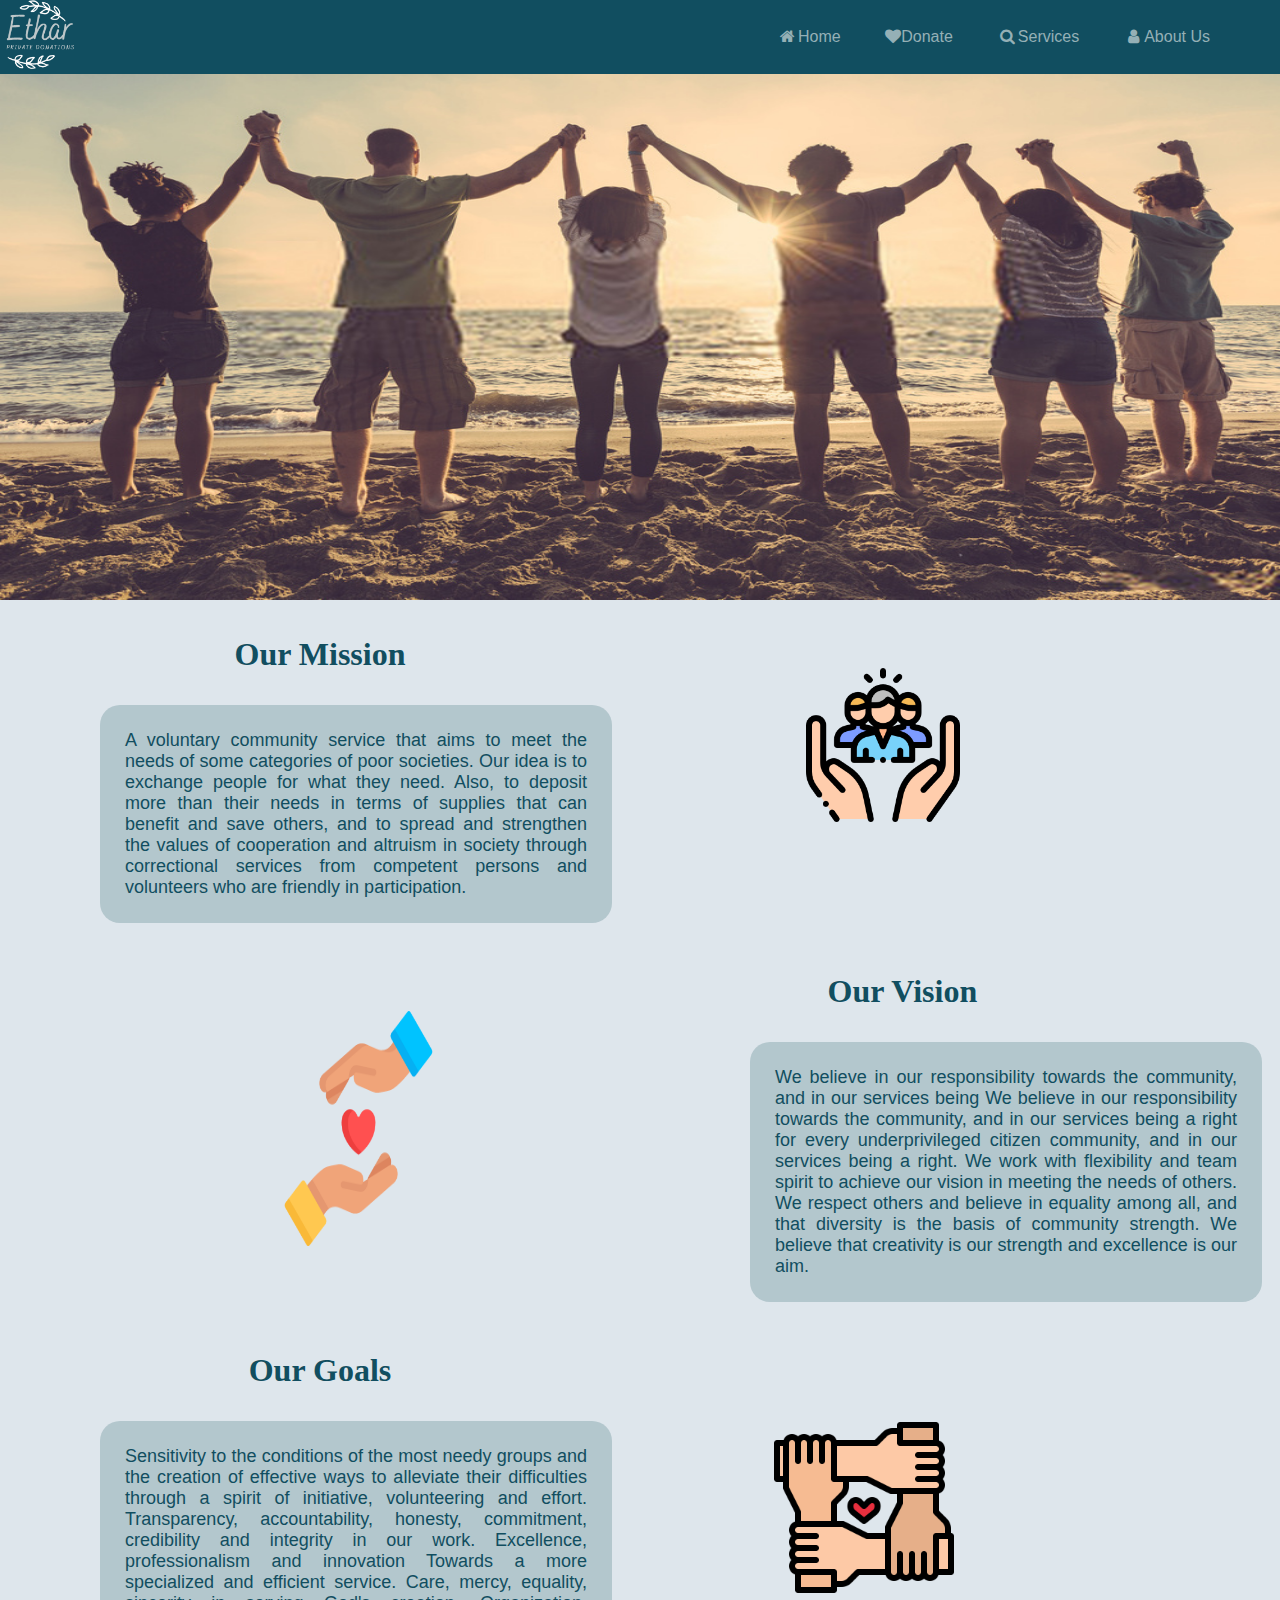
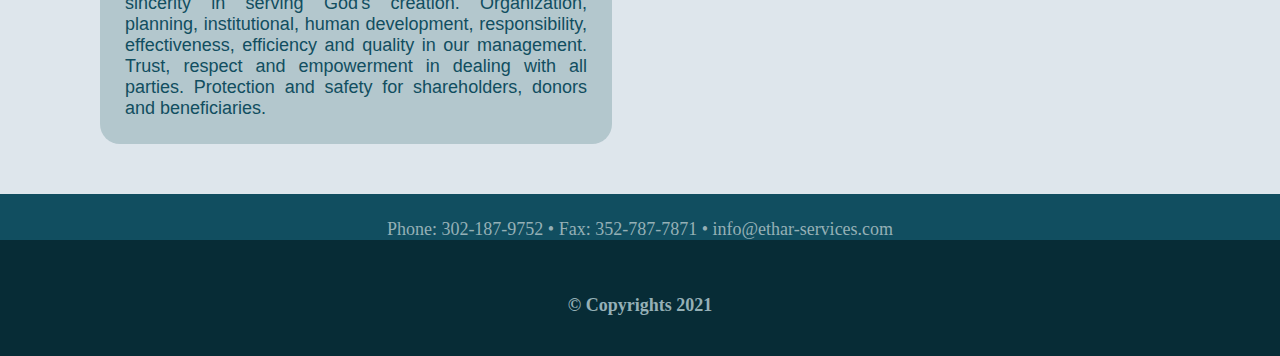
==== index.html @ 86778746 "adding photos to home page" ====
<!DOCTYPE html>
<html lang="en">

<head>

    <meta charset="UTF-8">
    <meta http-equiv="X-UA-Compatible" content="IE=edge">
    <meta name="viewport" content="width=device-width, initial-scale=1.0">
    <title>Ethar</title>
    <link rel="stylesheet" href="css/header.css">
    <link rel="stylesheet" href="css/footer.css">
    <link rel="stylesheet" href="css/style.css">
    <link rel="shortcut icon" href="images/ETHARlogo.png" type="image/x-icon">
    <link rel="stylesheet" href="https://cdnjs.cloudflare.com/ajax/libs/font-awesome/4.7.0/css/font-awesome.min.css">
    <link rel="stylesheet" href="/css/slideshow.css">


</head>

<body>

    <header>

           <img src="/images/ETHARlogo.png" alt="logo" width="70px" hight="70px">
           
        <nav id="headlist">
         <a href="index.html"><i class="fa fa-fw fa-home "></i>Home</a>
         <a href="pages/donations.html"><i class="fa fa-heart" aria-hidden="true"></i>Donate</a>
         <a href="pages/services.html"><i class="fa fa-fw fa-search"></i>Services</a>
         <a href="pages/AboutUs.html"><i class="fa fa-fw fa-user"></i>About Us</a>
        </nav>

    </header>



    <main>


        <div id="slideshow-example" data-component="slideshow">
            <div role="list">
              <div class="slide">
                <img src="/images/t1.jpg" alt="">
              </div>
              <div class="slide">
                <img src="/images/t2.jpg" alt="">
              </div>
              <div class="slide">
                <img src="/images/t3.jpg" alt="">
              </div>
            </div>
          </div>
          
          
       
        <img src="images/social-care.png" id="pic">
         <h3 id="mis">Our Mission</h3>
         <section id="what">
            <p class="our">
                A voluntary community service that aims to meet the needs of some categories of poor societies. Our idea
                is to exchange people for what they need. Also, to deposit more than their needs in terms of supplies
                that can benefit and save others, and to spread and strengthen the values of cooperation and altruism in
                society through correctional services from competent persons and volunteers who are friendly in
                participation.
            </p>
        </section>
        <img src="/images/charity.png" id="photo">
        <h3 id="vis">Our Vision</h3>
        <section id="vision">
            
            <p class="our">
                We believe in our responsibility towards the community, and in our services being We believe in our
                responsibility towards the community, and in our services being a right for every underprivileged
                citizen community, and in our services being a right. We work with flexibility and team spirit to
                achieve our vision in meeting the needs of others. We respect others and believe in equality among all,
                and that diversity is the basis of community strength. We believe that creativity is our strength and
                excellence is our aim.
            </p>
        </section>
        <img src="/images/helping-hand.png" id="images">
        <h3 id="goal">Our Goals</h3>
        <section id="goals">
            
            <p class="our">
                Sensitivity to the conditions of the most needy groups and the creation of effective ways to alleviate
                their difficulties through a spirit of initiative, volunteering and effort.
                Transparency, accountability, honesty, commitment, credibility and integrity in our work.
                Excellence, professionalism and innovation Towards a more specialized and efficient service.
                Care, mercy, equality, sincerity in serving God's creation.
                Organization, planning, institutional, human development, responsibility, effectiveness, efficiency and
                quality in our management.
                Trust, respect and empowerment in dealing with all parties.
                Protection and safety for shareholders, donors and beneficiaries. 

            </p>
        </section>


    </main>

    <footer>
        <div id="footer">
            <script src="/js/slide.js"></script>
            <p>Phone: 302-187-9752  •  Fax: 352-787-7871   •  info@ethar-services.com</p>
        </div>
         <h5> &copy; Copyrights 2021</h5>
         <script src="/js/slidecss.js"></script>
    </footer>

</body>

</html>
---- css/header.css ----
*{
    box-sizing: border-box;
}
header{
    background-color: #114E60;
    position: fixed;
    width: 100%;
    
    z-index:1;
}
/* header nav #headlist a.active{
    background-color: white;
} */
header img{
    margin-left: 5px;
}

#logo{
    text-decoration: none;
}
  
#headlist{
position: relative;
right: 50px ;
float:right;
margin-top: 28px;
font-family: 'Lucida Sans', 'Lucida Sans Regular', 'Lucida Grande', 'Lucida Sans Unicode', Geneva, Verdana, sans-serif;

}
#headlist a{
    text-decoration: none;
    color:#95b0b6;
    padding: 20px;
    /* padding-bottom: 0px;
    padding-top:0px; */
}
  #headlist a:hover  {
  transition-duration: .4s;
  font-size:25px ;
}
---- css/footer.css ----
footer{
    clear: both;
    position: relative;
    background-color:#072c36;
    text-align: center;
    width: 100%;
    padding-bottom:10px;
    height: 100%;
}
footer h5,footer p{
    padding-top: 25px;
    font-size:large;
    color: #95b0b6;
}
footer img{
    padding-top:30px;
   width:230px;
}
#footer{
    background-color:#114E60 ;
}
---- css/style.css ----
body{
    position: relative;
    background-color: rgb(222, 230, 236);
    margin: 0px;
}
main img{
    width: 100%;
    height: 600px;

}
main h3{
    text-align: center;
    font-size: xx-large;
}
main p{
    text-align:justify;
    margin:10px;
}

#photo{
    display: inline-block;
    position: absolute;
    width: 12%;
    height: 12%;
    /* float: left; */
    left: 22%;
    margin-top:3%;
 
}

#images{
    position: relative;
    width: 15%;
    height: 15%;
    float: right;
    margin-right:25%;
    margin-top:5%;

    
}
#pic{
    position: relative;
    width: 12%;
    height: 12%;
    float: right;
    margin-right:25%;
    margin-top:5%;
}

#what,#vision,#goals {
    background-color: #95b0b694;
    color:#114E60;
    font-family: 'Acme', sans-serif;
    margin-right:200px; 
    /* clear: both;  */
}
 h3:hover ,h3:hover, h3:hover{
    transform: scale(1.2);
    color:#114E60;
}
#vis{
    position: relative;
    color:#114E60;
    margin-left: 41%;
}
#mis{
    position: relative;
    color:#114E60;
    margin-right: 50%;
}
#goal{
   
    position: relative;
    color:#114E60;
    margin-right:50%;
}
#what p,#vision p,#goals p{
    font-style:normal;
    font-size: large;
    text-align: justify;

} 
#what{
  position: relative;
  width:40%;
  left:100px;
  padding: 15px;
  border-radius: 20px;
  
}
#vision{
    position: relative;
    width:40%;
    left: 600px;
    padding: 15px;
    border-radius: 20px;
    margin-left: 150px;
}
#goals{
    position: relative;
    width:40%;
    left:100px;
    padding: 15px;
    border-radius: 20px;
}
main section{
    margin-bottom: 50px;
}
---- css/slideshow.css ----
[data-component="slideshow"] .slide {
    display: none;
  }

  [data-component="slideshow"] .slide.active {
    display: block;
  }
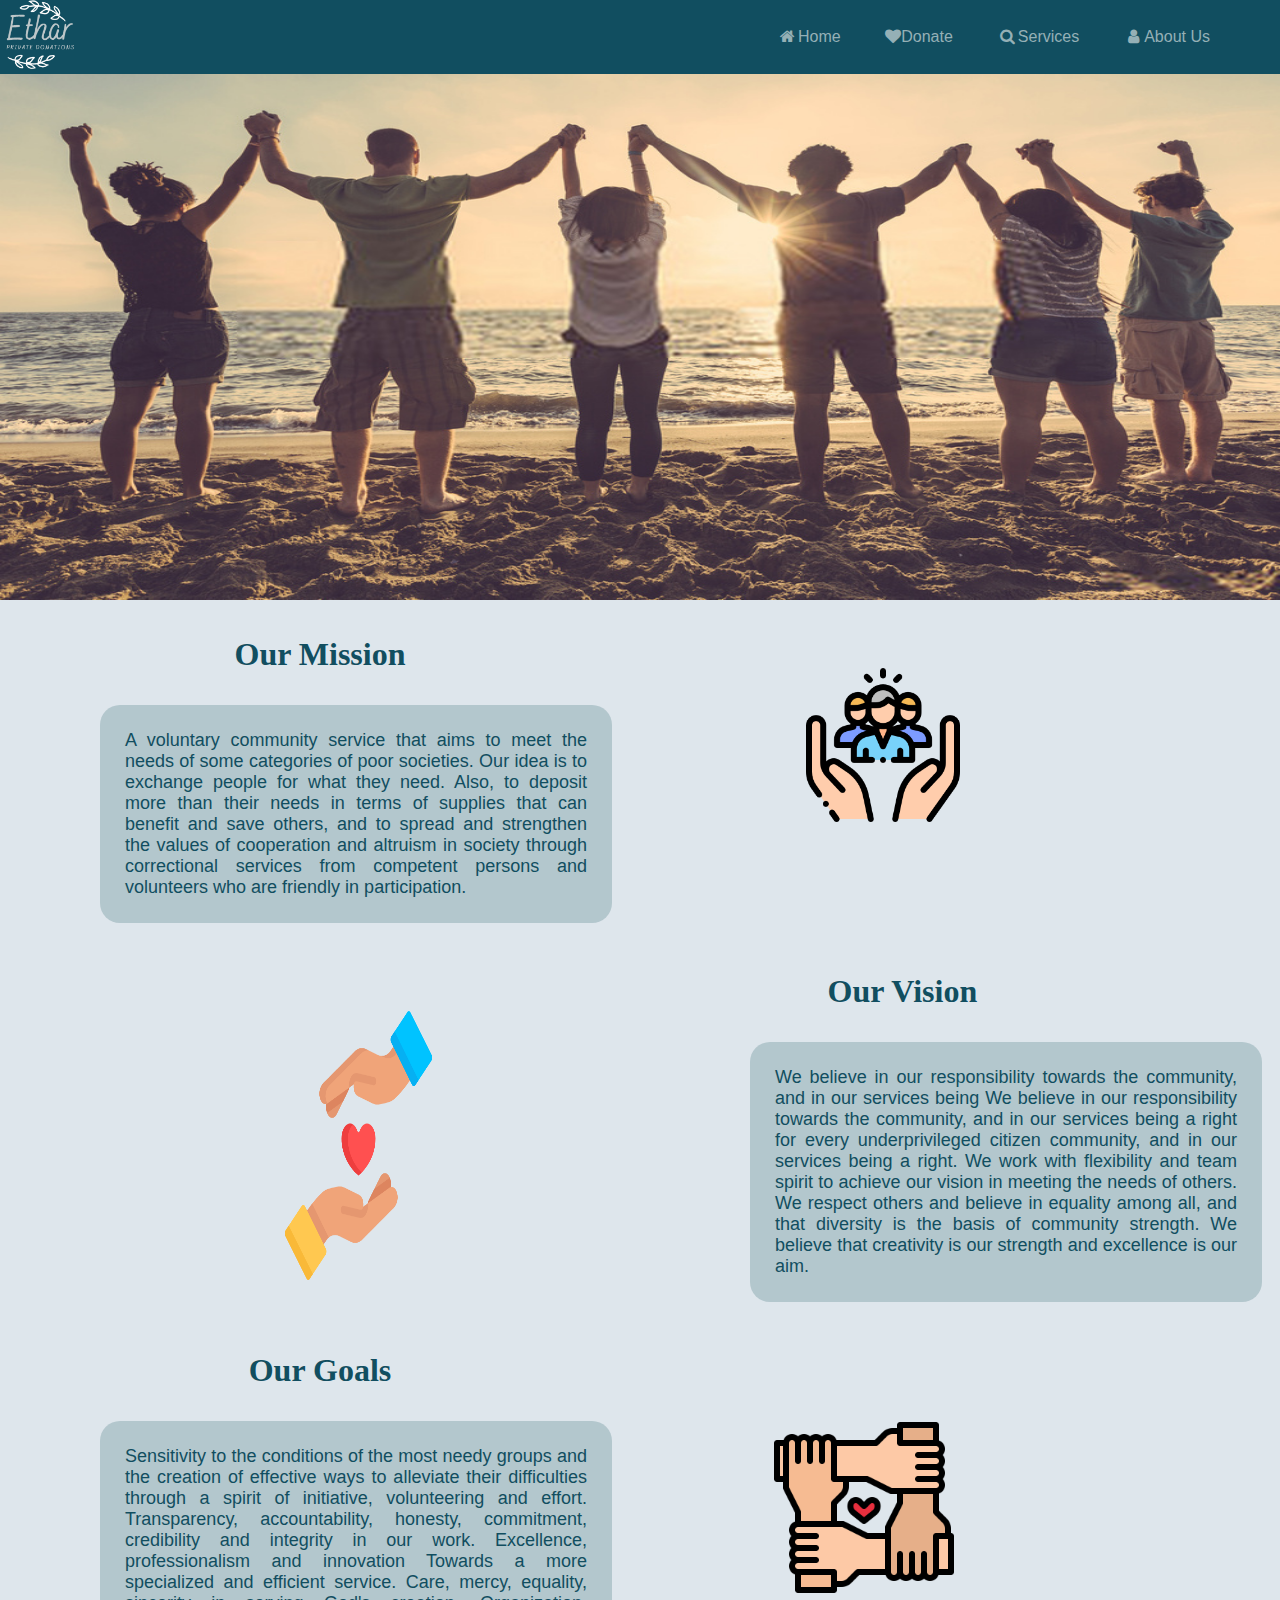
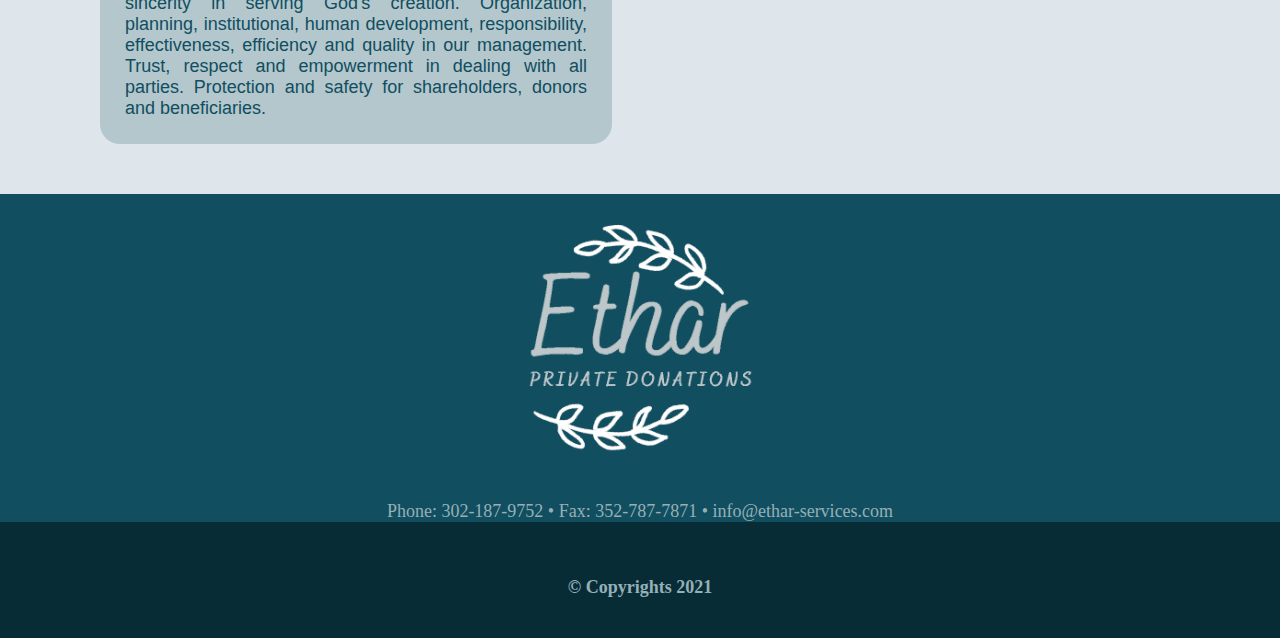
==== commit db2786ba: "fixing the footer" ====
--- a/index.html
+++ b/index.html
@@ -100,12 +100,12 @@
 
     <footer>
         <div id="footer">
-            <script src="/js/slide.js"></script>
+            <img src="/images/ETHARlogo.png" alt="logo" >
             <p>Phone: 302-187-9752  •  Fax: 352-787-7871   •  info@ethar-services.com</p>
         </div>
-         <h5> &copy; Copyrights 2021</h5>
-         <script src="/js/slidecss.js"></script>
+        <h5> &copy; Copyrights 2021</h5>
     </footer>
+    <script src="/js/slide.js"></script>
 
 </body>
 
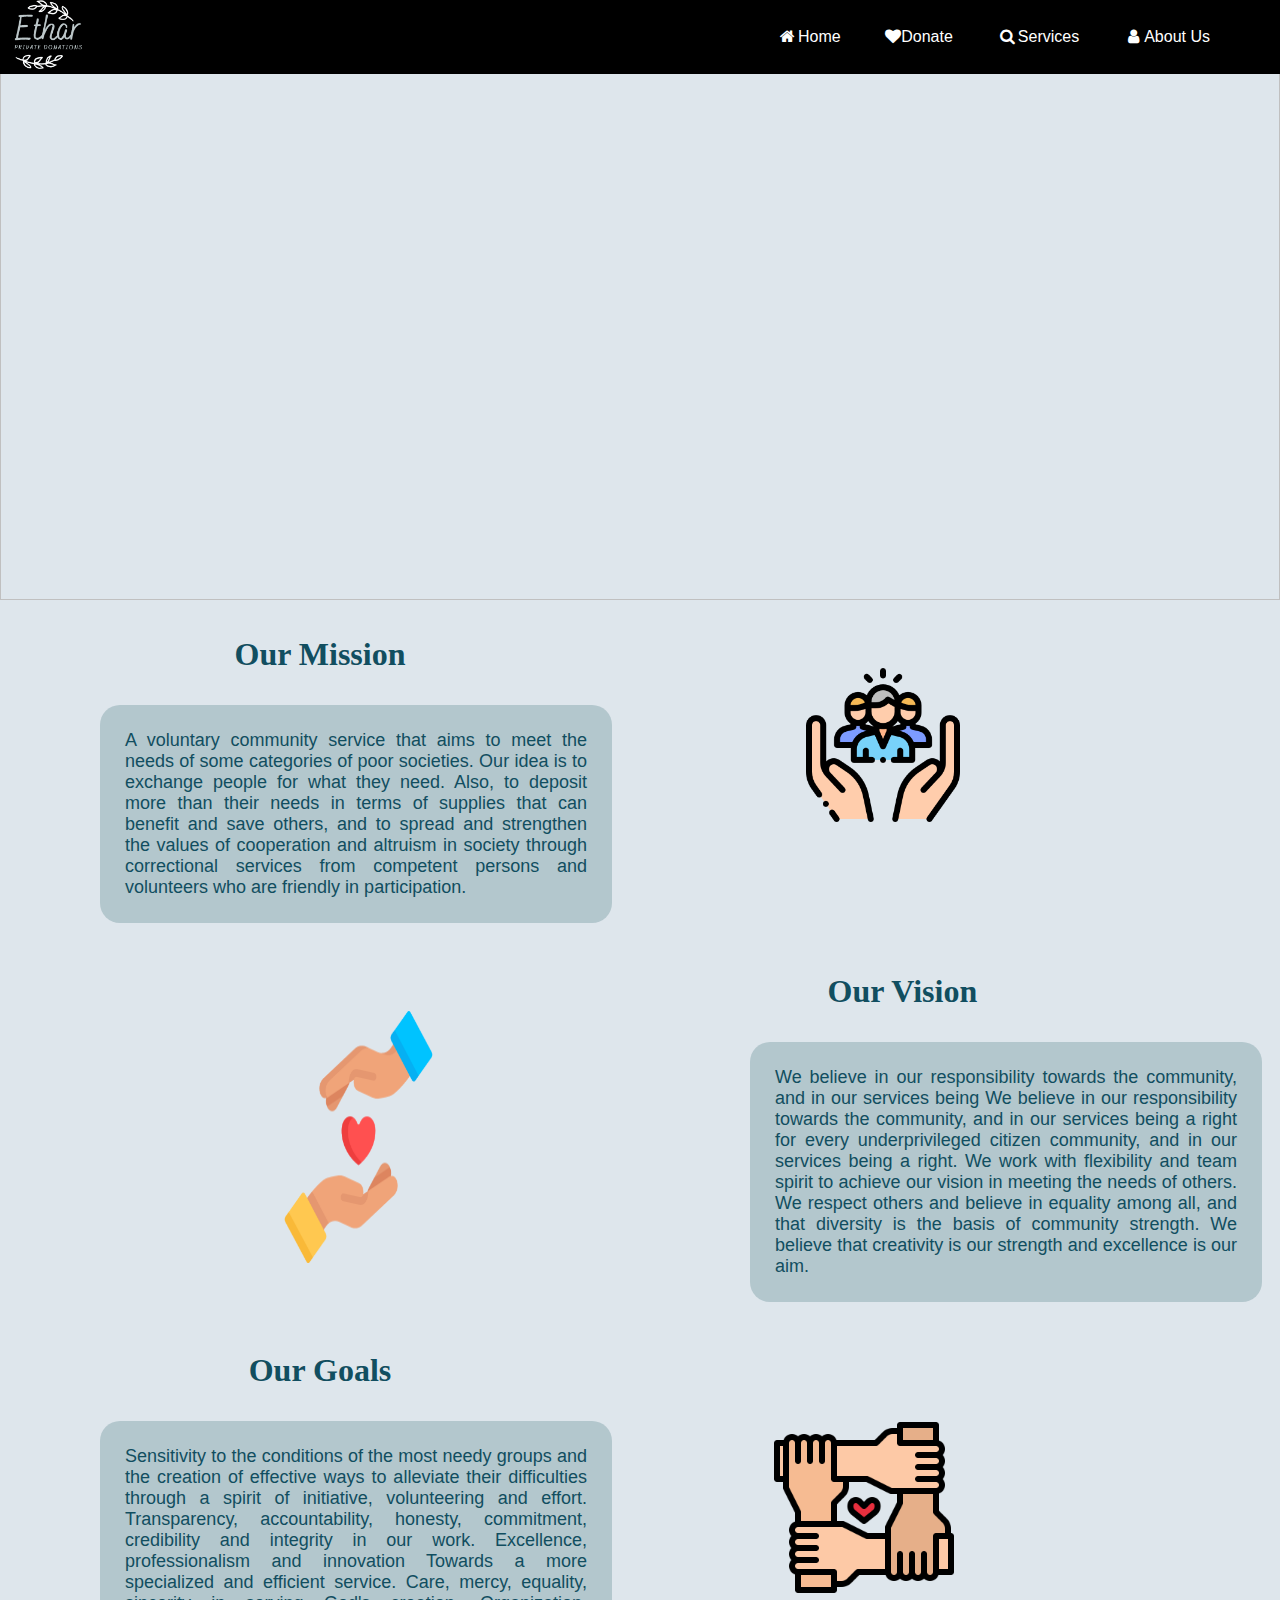
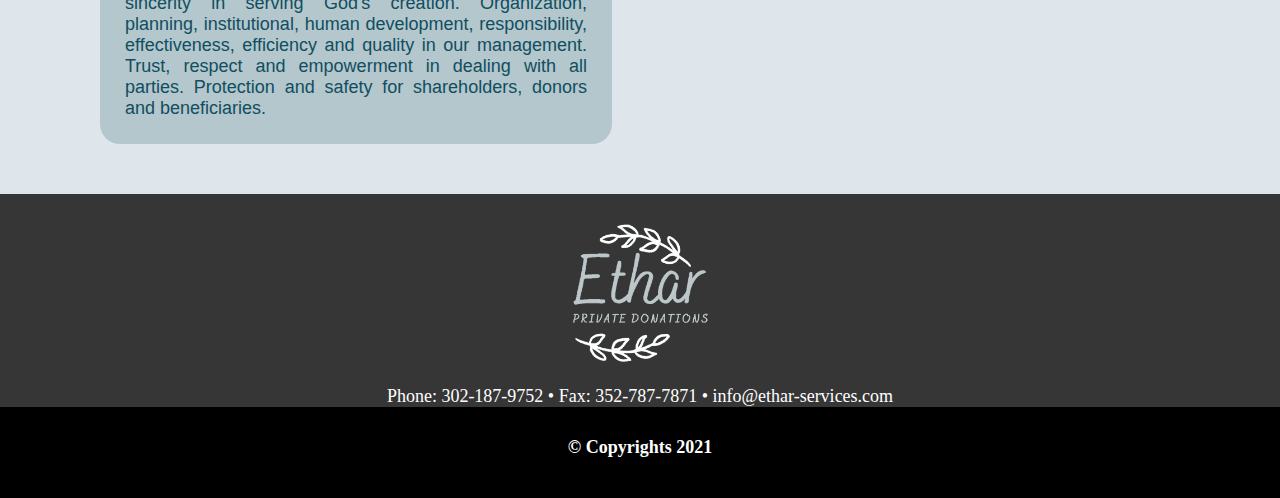
==== commit 08a38fb4: "add some style" ====
--- a/index.html
+++ b/index.html
@@ -12,7 +12,7 @@
     <link rel="stylesheet" href="css/style.css">
     <link rel="shortcut icon" href="images/ETHARlogo.png" type="image/x-icon">
     <link rel="stylesheet" href="https://cdnjs.cloudflare.com/ajax/libs/font-awesome/4.7.0/css/font-awesome.min.css">
-    <link rel="stylesheet" href="/css/slideshow.css">
+
 
 
 </head>
@@ -24,7 +24,7 @@
            <img src="/images/ETHARlogo.png" alt="logo" width="70px" hight="70px">
            
         <nav id="headlist">
-         <a href="index.html"><i class="fa fa-fw fa-home "></i>Home</a>
+         <a href="index.html"><i class="fa fa-fw fa-home " ></i>Home</a>
          <a href="pages/donations.html"><i class="fa fa-heart" aria-hidden="true"></i>Donate</a>
          <a href="pages/services.html"><i class="fa fa-fw fa-search"></i>Services</a>
          <a href="pages/AboutUs.html"><i class="fa fa-fw fa-user"></i>About Us</a>
@@ -36,23 +36,7 @@
 
     <main>
 
-
-        <div id="slideshow-example" data-component="slideshow">
-            <div role="list">
-              <div class="slide">
-                <img src="/images/t1.jpg" alt="">
-              </div>
-              <div class="slide">
-                <img src="/images/t2.jpg" alt="">
-              </div>
-              <div class="slide">
-                <img src="/images/t3.jpg" alt="">
-              </div>
-            </div>
-          </div>
-          
-          
-       
+        <img src="https://slack-imgs.com/?c=1&o1=ro&url=https%3A%2F%2Fvia.placeholder.com%2F900*x400%2F000" id="hero">
         <img src="images/social-care.png" id="pic">
          <h3 id="mis">Our Mission</h3>
          <section id="what">
@@ -103,9 +87,8 @@
             <img src="/images/ETHARlogo.png" alt="logo" >
             <p>Phone: 302-187-9752  •  Fax: 352-787-7871   •  info@ethar-services.com</p>
         </div>
-        <h5> &copy; Copyrights 2021</h5>
+         <h5> &copy; Copyrights 2021</h5>
     </footer>
-    <script src="/js/slide.js"></script>
 
 </body>
 
--- a/css/header.css
+++ b/css/header.css
@@ -2,7 +2,7 @@
     box-sizing: border-box;
 }
 header{
-    background-color: #114E60;
+    background-color: #000000;
     position: fixed;
     width: 100%;
     
@@ -12,7 +12,7 @@
     background-color: white;
 } */
 header img{
-    margin-left: 5px;
+    margin-left: 13px;
 }
 
 #logo{
@@ -29,12 +29,12 @@
 }
 #headlist a{
     text-decoration: none;
-    color:#95b0b6;
+    color:white;
     padding: 20px;
     /* padding-bottom: 0px;
     padding-top:0px; */
 }
   #headlist a:hover  {
-  transition-duration: .4s;
-  font-size:25px ;
+      transition: 0.4s;
+  color: rgb(172, 154, 189);
 }
--- a/css/footer.css
+++ b/css/footer.css
@@ -1,21 +1,21 @@
 footer{
     clear: both;
     position: relative;
-    background-color:#072c36;
+    background-color:#000000;
     text-align: center;
     width: 100%;
     padding-bottom:10px;
     height: 100%;
-}
+} 
 footer h5,footer p{
-    padding-top: 25px;
+    /* padding-top: 25px; */
     font-size:large;
-    color: #95b0b6;
+    color: white;
 }
 footer img{
     padding-top:30px;
-   width:230px;
+   width:140px;
 }
 #footer{
-    background-color:#114E60 ;
+    background-color:#363636 ;
 }
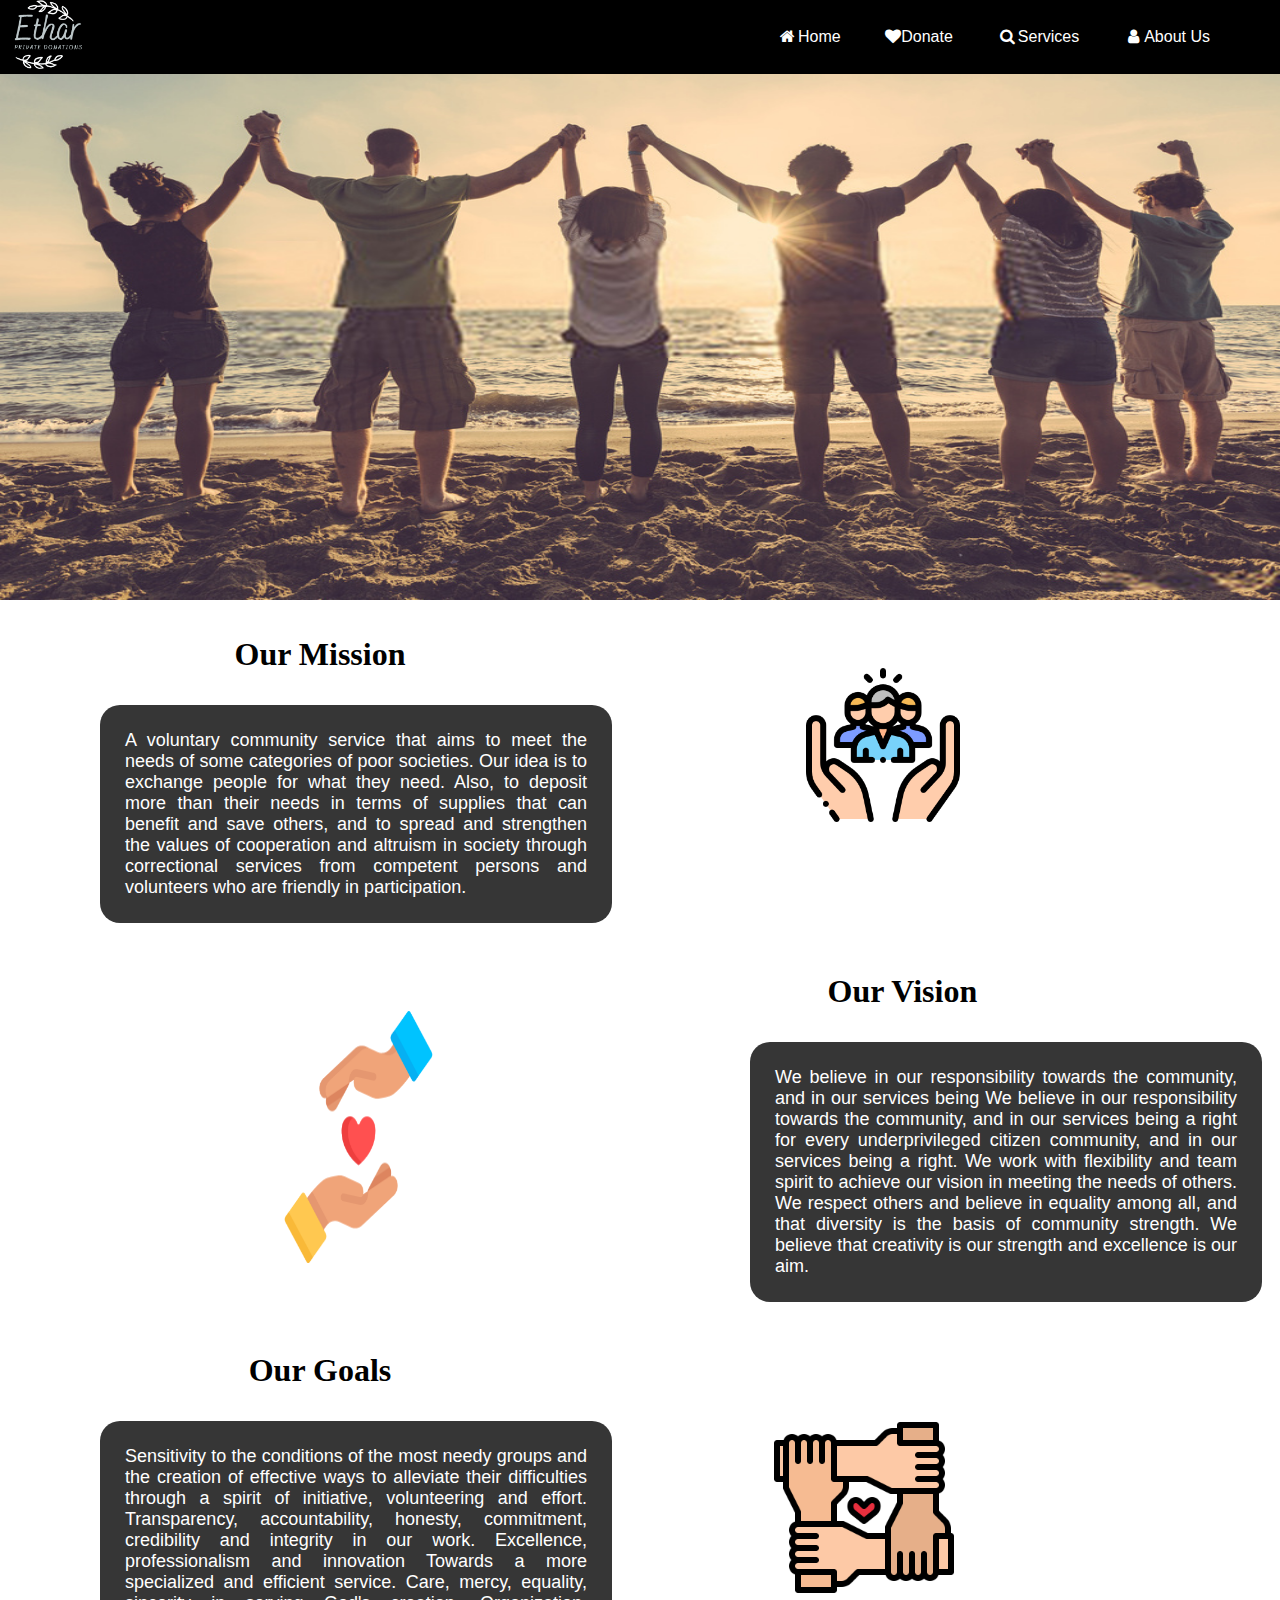
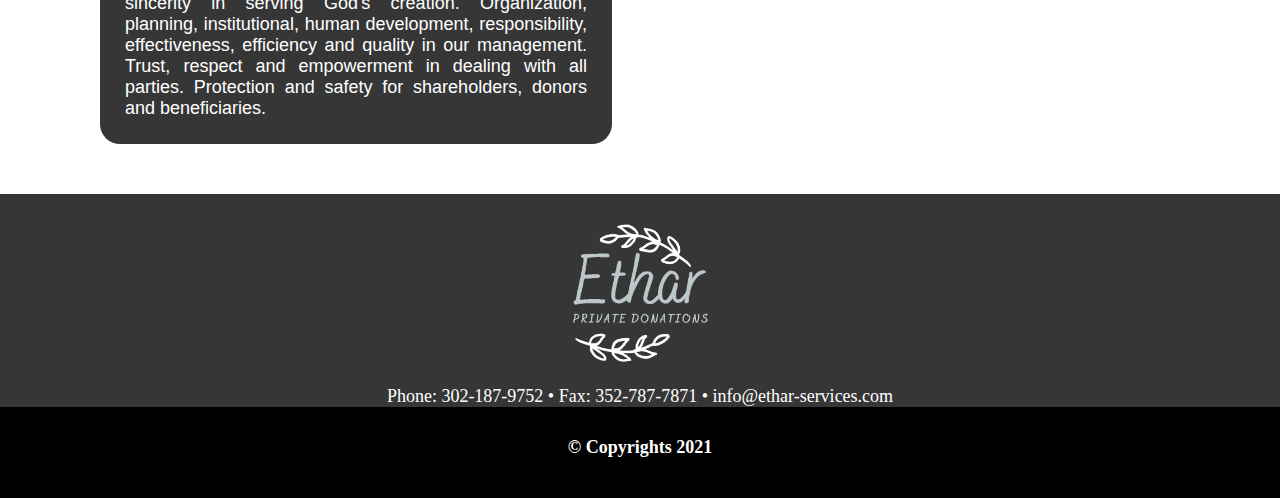
==== commit ee069e5a: "Merge branch 'slidecss' of https://github.com/Ethar-Team/ethar into ayyoubCss" ====
--- a/index.html
+++ b/index.html
@@ -12,7 +12,7 @@
     <link rel="stylesheet" href="css/style.css">
     <link rel="shortcut icon" href="images/ETHARlogo.png" type="image/x-icon">
     <link rel="stylesheet" href="https://cdnjs.cloudflare.com/ajax/libs/font-awesome/4.7.0/css/font-awesome.min.css">
-
+    <link rel="stylesheet" href="/css/slideshow.css">
 
 
 </head>
@@ -36,7 +36,23 @@
 
     <main>
 
-        <img src="https://slack-imgs.com/?c=1&o1=ro&url=https%3A%2F%2Fvia.placeholder.com%2F900*x400%2F000" id="hero">
+
+        <div id="slideshow-example" data-component="slideshow">
+            <div role="list">
+              <div class="slide">
+                <img src="/images/t1.jpg" alt="">
+              </div>
+              <div class="slide">
+                <img src="/images/t2.jpg" alt="">
+              </div>
+              <div class="slide">
+                <img src="/images/t3.jpg" alt="">
+              </div>
+            </div>
+          </div>
+          
+          
+       
         <img src="images/social-care.png" id="pic">
          <h3 id="mis">Our Mission</h3>
          <section id="what">
@@ -87,8 +103,9 @@
             <img src="/images/ETHARlogo.png" alt="logo" >
             <p>Phone: 302-187-9752  •  Fax: 352-787-7871   •  info@ethar-services.com</p>
         </div>
-         <h5> &copy; Copyrights 2021</h5>
+        <h5> &copy; Copyrights 2021</h5>
     </footer>
+    <script src="/js/slide.js"></script>
 
 </body>
 
--- a/css/header.css
+++ b/css/header.css
@@ -37,4 +37,6 @@
   #headlist a:hover  {
       transition: 0.4s;
   color: rgb(172, 154, 189);
+  
 }
+  --- a/css/style.css
+++ b/css/style.css
@@ -1,6 +1,6 @@
 body{
     position: relative;
-    background-color: rgb(222, 230, 236);
+    background-color:white;
     margin: 0px;
 }
 main img{
@@ -22,7 +22,6 @@
     position: absolute;
     width: 12%;
     height: 12%;
-    /* float: left; */
     left: 22%;
     margin-top:3%;
  
@@ -48,30 +47,30 @@
 }
 
 #what,#vision,#goals {
-    background-color: #95b0b694;
-    color:#114E60;
+    background-color: #363636;
+    color:white;
     font-family: 'Acme', sans-serif;
     margin-right:200px; 
     /* clear: both;  */
 }
  h3:hover ,h3:hover, h3:hover{
     transform: scale(1.2);
-    color:#114E60;
+    color:black;
 }
 #vis{
     position: relative;
-    color:#114E60;
+    color:black;
     margin-left: 41%;
 }
 #mis{
     position: relative;
-    color:#114E60;
+    color:black;
     margin-right: 50%;
 }
 #goal{
    
     position: relative;
-    color:#114E60;
+    color:black;
     margin-right:50%;
 }
 #what p,#vision p,#goals p{
--- a/css/slideshow.css
+++ b/css/slideshow.css
@@ -0,0 +1,8 @@
+
+[data-component="slideshow"] .slide {
+    display: none;
+  }
+
+  [data-component="slideshow"] .slide.active {
+    display: block;
+  }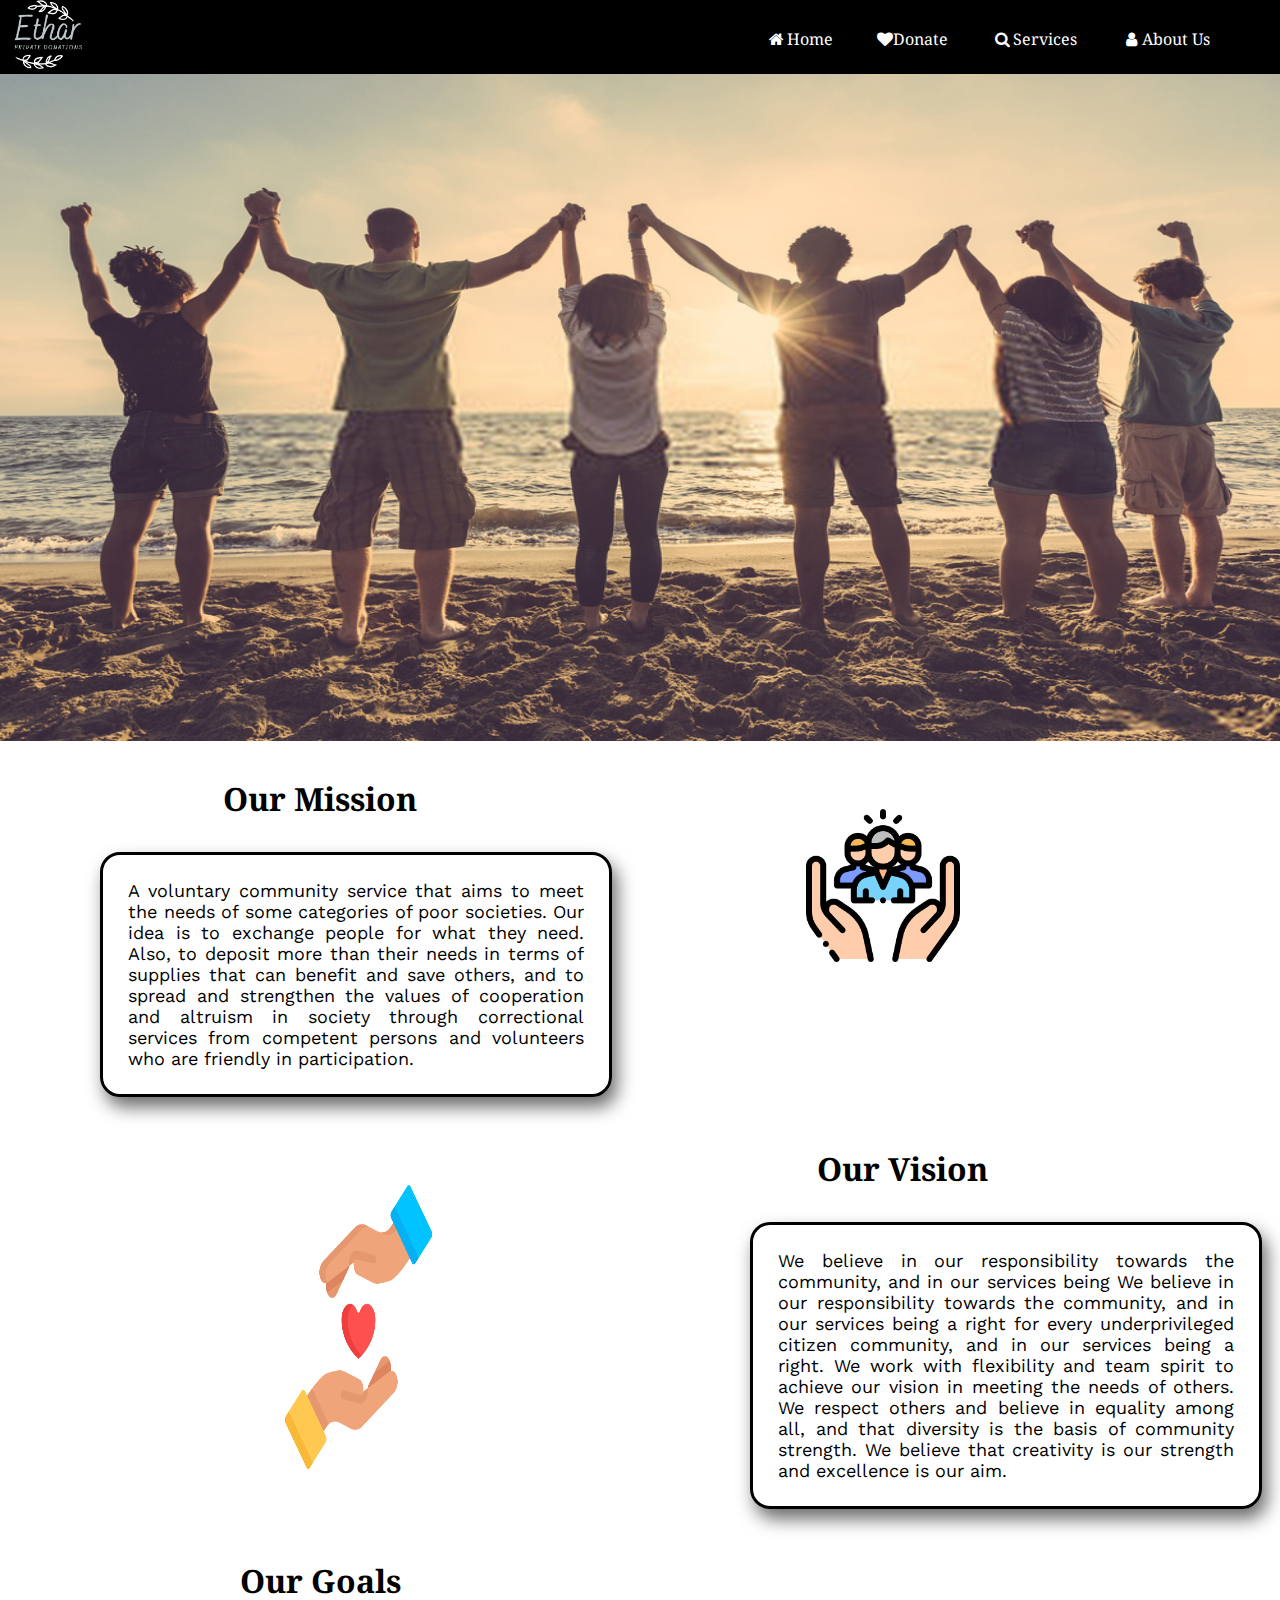
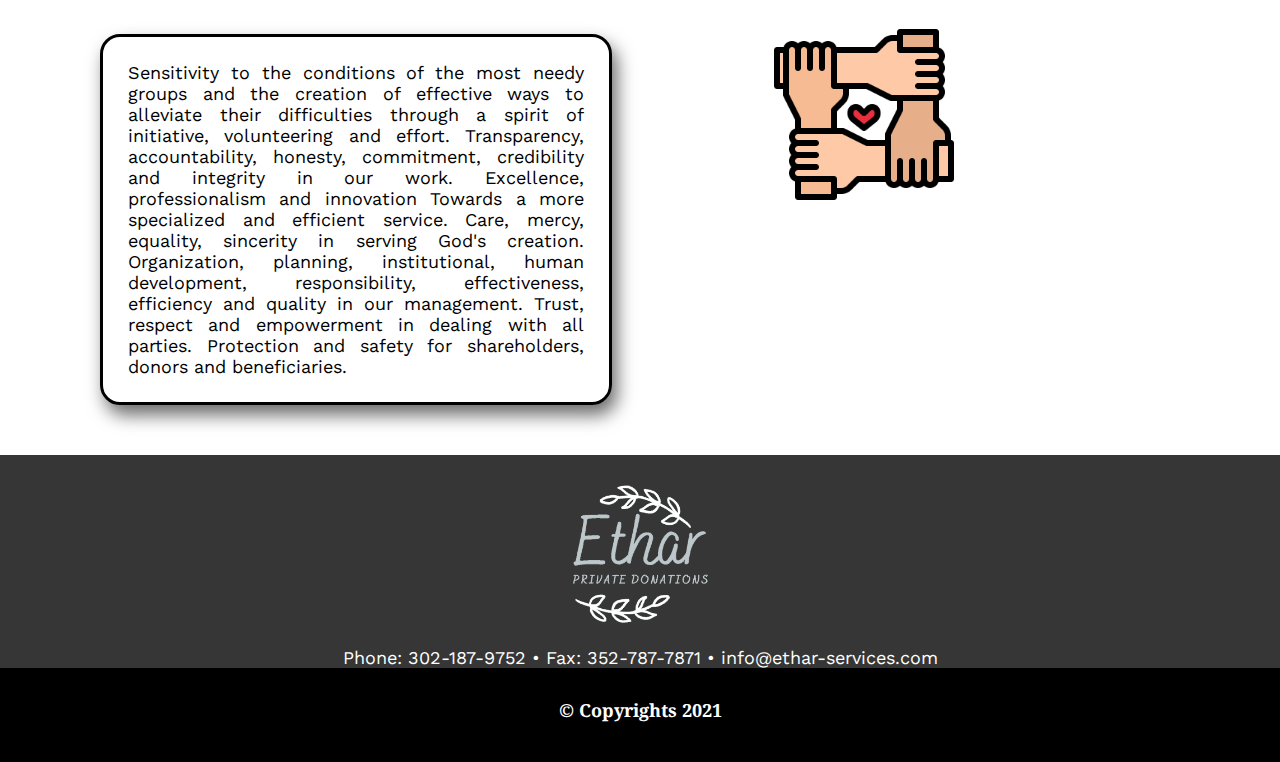
==== commit e848d5b6: "add a style and javascript" ====
--- a/index.html
+++ b/index.html
@@ -13,6 +13,9 @@
     <link rel="shortcut icon" href="images/ETHARlogo.png" type="image/x-icon">
     <link rel="stylesheet" href="https://cdnjs.cloudflare.com/ajax/libs/font-awesome/4.7.0/css/font-awesome.min.css">
     <link rel="stylesheet" href="/css/slideshow.css">
+    <link rel="preconnect" href="https://fonts.gstatic.com">
+<link href="https://fonts.googleapis.com/css2?family=Work+Sans:wght@200;300;400;500;600;700;800&display=swap" rel="stylesheet"> 
+    
 
 
 </head>
@@ -43,10 +46,10 @@
                 <img src="/images/t1.jpg" alt="">
               </div>
               <div class="slide">
-                <img src="/images/t2.jpg" alt="">
+                <img src="/images/11.jpg" alt="">
               </div>
               <div class="slide">
-                <img src="/images/t3.jpg" alt="">
+                <img src="/images/mi-pham-FtZL0r4DZYk-unsplash.jpg" alt="">
               </div>
             </div>
           </div>
--- a/css/header.css
+++ b/css/header.css
@@ -36,7 +36,7 @@
 }
   #headlist a:hover  {
       transition: 0.4s;
-  color: rgb(172, 154, 189);
+  color: rgb(207, 188, 16);
   
 }
   --- a/css/style.css
+++ b/css/style.css
@@ -1,16 +1,24 @@
+@import url('https://fonts.googleapis.com/css2?family=Noto+Serif:wght@700&display=swap');
 body{
     position: relative;
     background-color:white;
     margin: 0px;
 }
+body p{
+     font-family: 'Work Sans', sans-serif;
+}
+body h1,h2,h3,h4,h5,h6,a{
+    font-family: 'Noto Serif', serif;
+}
 main img{
     width: 100%;
-    height: 600px;
-
+    height: 678px;
+    margin-top: 4.9%;
 }
 main h3{
     text-align: center;
     font-size: xx-large;
+   
 }
 main p{
     text-align:justify;
@@ -24,7 +32,6 @@
     height: 12%;
     left: 22%;
     margin-top:3%;
- 
 }
 
 #images{
@@ -47,11 +54,10 @@
 }
 
 #what,#vision,#goals {
-    background-color: #363636;
-    color:white;
-    font-family: 'Acme', sans-serif;
+    color:black;
     margin-right:200px; 
-    /* clear: both;  */
+    border: 3px solid black;
+    box-shadow: 5px 10px 18px rgb(107, 107, 107);
 }
  h3:hover ,h3:hover, h3:hover{
     transform: scale(1.2);
@@ -74,7 +80,6 @@
     margin-right:50%;
 }
 #what p,#vision p,#goals p{
-    font-style:normal;
     font-size: large;
     text-align: justify;
 
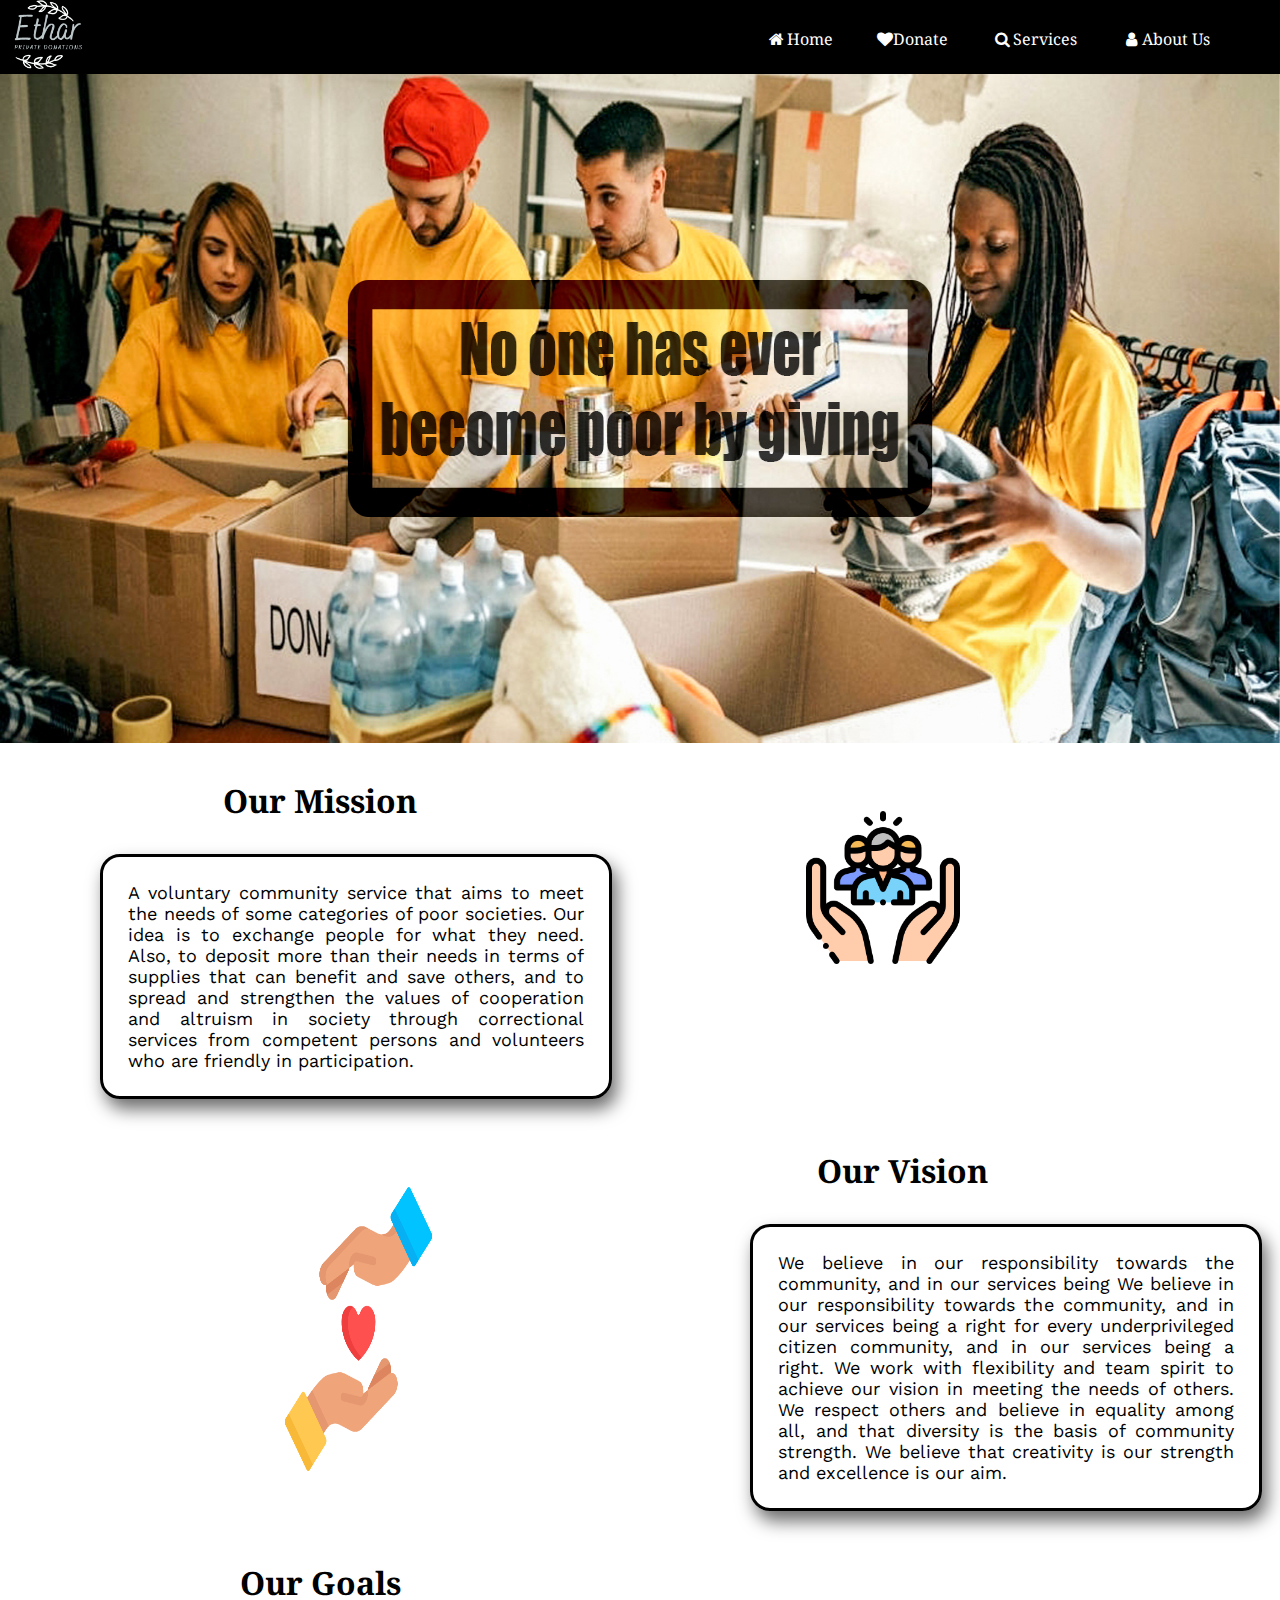
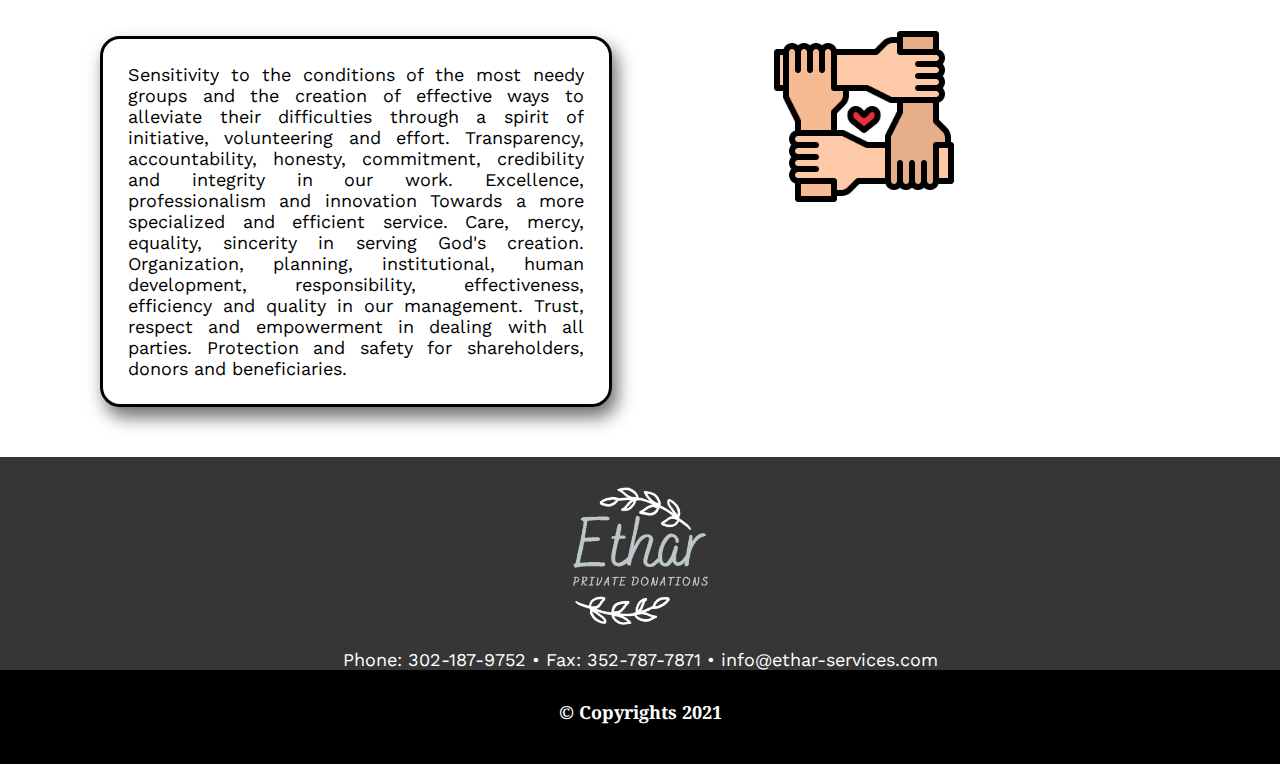
==== commit bd157856: "edit all image path  in all pages" ====
--- a/index.html
+++ b/index.html
@@ -10,7 +10,7 @@
     <link rel="stylesheet" href="css/header.css">
     <link rel="stylesheet" href="css/footer.css">
     <link rel="stylesheet" href="css/style.css">
-    <link rel="shortcut icon" href="images/ETHARlogo.png" type="image/x-icon">
+    <link rel="shortcut icon" href="images/EtharLogoo.png" type="image/x-icon">
     <link rel="stylesheet" href="https://cdnjs.cloudflare.com/ajax/libs/font-awesome/4.7.0/css/font-awesome.min.css">
     <link rel="stylesheet" href="/css/slideshow.css">
     <link rel="preconnect" href="https://fonts.gstatic.com">
@@ -24,7 +24,7 @@
 
     <header>
 
-           <img src="/images/ETHARlogo.png" alt="logo" width="70px" hight="70px">
+           <img src="images/ETHARlogo.png" alt="logo" width="70px" hight="70px">
            
         <nav id="headlist">
          <a href="index.html"><i class="fa fa-fw fa-home " ></i>Home</a>
@@ -43,13 +43,13 @@
         <div id="slideshow-example" data-component="slideshow">
             <div role="list">
               <div class="slide">
-                <img src="/images/t1.jpg" alt="">
+                <img src="images/Unt8.jpg" alt="">
               </div>
               <div class="slide">
-                <img src="/images/11.jpg" alt="">
+                <img src="images/head4.jpg" alt="">
               </div>
               <div class="slide">
-                <img src="/images/mi-pham-FtZL0r4DZYk-unsplash.jpg" alt="">
+                <img src="images/head2.jpg" alt="">
               </div>
             </div>
           </div>
@@ -67,7 +67,7 @@
                 participation.
             </p>
         </section>
-        <img src="/images/charity.png" id="photo">
+        <img src="images/charity.png" id="photo">
         <h3 id="vis">Our Vision</h3>
         <section id="vision">
             
@@ -80,7 +80,7 @@
                 excellence is our aim.
             </p>
         </section>
-        <img src="/images/helping-hand.png" id="images">
+        <img src="images/helping-hand.png" id="images">
         <h3 id="goal">Our Goals</h3>
         <section id="goals">
             
@@ -103,7 +103,7 @@
 
     <footer>
         <div id="footer">
-            <img src="/images/ETHARlogo.png" alt="logo" >
+            <img src="images/ETHARlogo.png" alt="logo" >
             <p>Phone: 302-187-9752  •  Fax: 352-787-7871   •  info@ethar-services.com</p>
         </div>
         <h5> &copy; Copyrights 2021</h5>
--- a/css/style.css
+++ b/css/style.css
@@ -12,7 +12,7 @@
 }
 main img{
     width: 100%;
-    height: 678px;
+    height: 680px;
     margin-top: 4.9%;
 }
 main h3{
